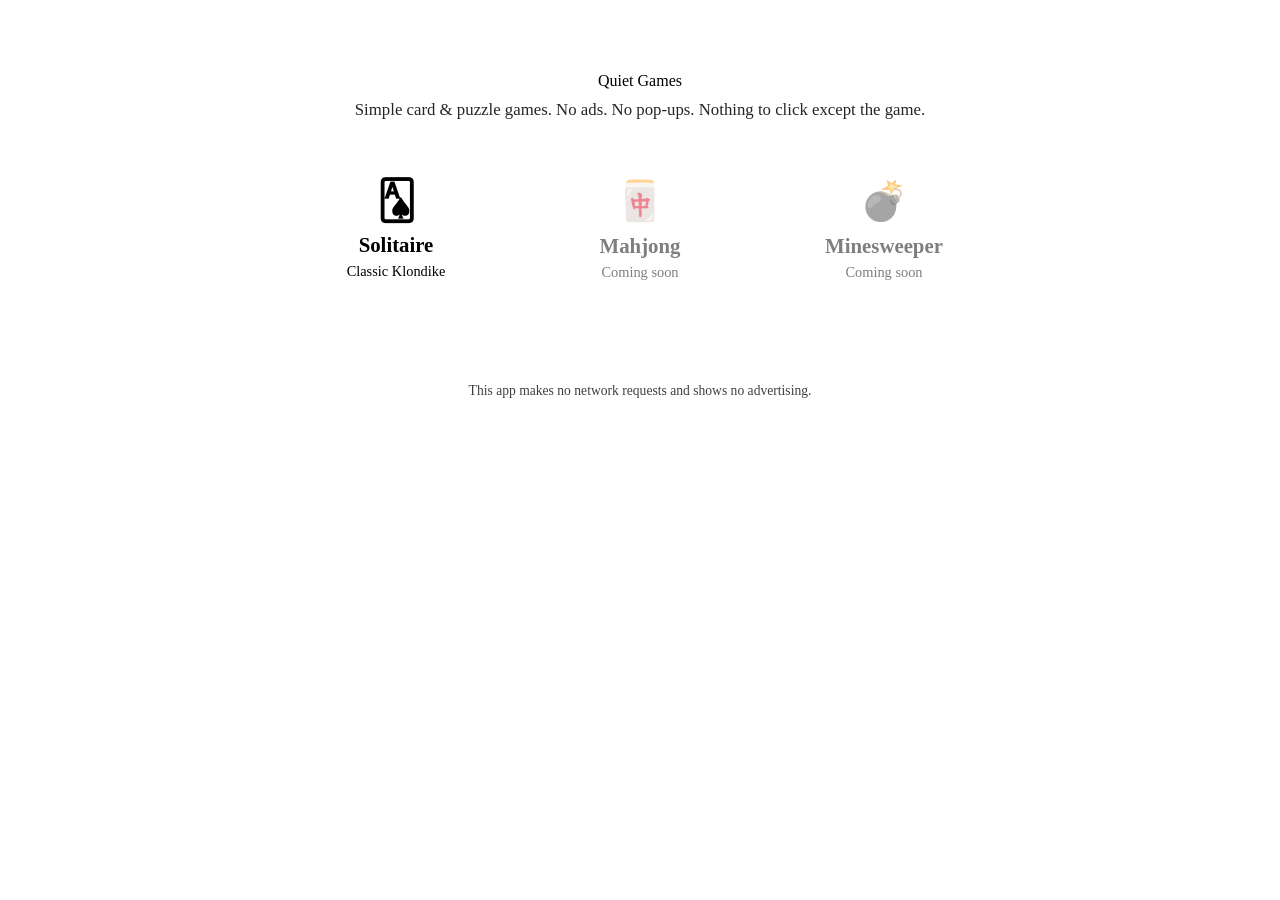
==== index.html @ c565788e "Add index.html" ====
<!DOCTYPE html>
<html lang="en">
<head>
<meta charset="UTF-8">
<meta name="viewport" content="width=device-width, initial-scale=1, maximum-scale=3">
<title>Quiet Games</title>
<link rel="stylesheet" href="shared/theme.css">
<style>
  body { display: flex; flex-direction: column; align-items: center; padding: 24px 16px 60px; }
  .hub-frame { width: 100%; max-width: 760px; }
  .hub-felt { padding: 40px 24px; text-align: center; }
  header.hub-header { margin-bottom: 30px; }
  .tagline { color: var(--cream); opacity: 0.85; margin-top: 10px; font-size: 1.05rem; }
  .tiles { display: grid; grid-template-columns: repeat(auto-fit, minmax(200px, 1fr)); gap: 20px; margin-top: 30px; }
  .tile {
    display: block; text-decoration: none;
    background: var(--cream); color: var(--ink);
    border-radius: 14px; padding: 28px 16px;
    box-shadow: 0 6px 0 var(--wood-dark);
    font-family: var(--font-display); font-weight: 700; font-size: 1.3rem;
  }
  .tile:hover { filter: brightness(1.05); }
  .tile:active { transform: translateY(4px); box-shadow: 0 2px 0 var(--wood-dark); }
  .tile .icon { font-size: 2.4rem; display: block; margin-bottom: 10px; }
  .tile.soon { opacity: 0.5; cursor: default; pointer-events: none; }
  .tile .sub { display: block; font-family: var(--font-body); font-weight: 400; font-size: 0.9rem; margin-top: 6px; color: var(--ink-soft); }
  footer.hub-footer { margin-top: 34px; font-size: 0.85rem; opacity: 0.75; }
</style>
</head>
<body>
  <div class="hub-frame wood-frame">
    <div class="hub-felt felt">
      <header class="hub-header">
        <span class="brass-plate">Quiet Games</span>
        <p class="tagline">Simple card &amp; puzzle games. No ads. No pop-ups. Nothing to click except the game.</p>
      </header>

      <div class="tiles">
        <a class="tile" href="games/solitaire/index.html">
          <span class="icon" aria-hidden="true">🂡</span>
          Solitaire
          <span class="sub">Classic Klondike</span>
        </a>
        <a class="tile soon" href="#" aria-disabled="true">
          <span class="icon" aria-hidden="true">🀄</span>
          Mahjong
          <span class="sub">Coming soon</span>
        </a>
        <a class="tile soon" href="#" aria-disabled="true">
          <span class="icon" aria-hidden="true">💣</span>
          Minesweeper
          <span class="sub">Coming soon</span>
        </a>
      </div>
    </div>
  </div>
  <footer class="hub-footer">This app makes no network requests and shows no advertising.</footer>
</body>
</html>
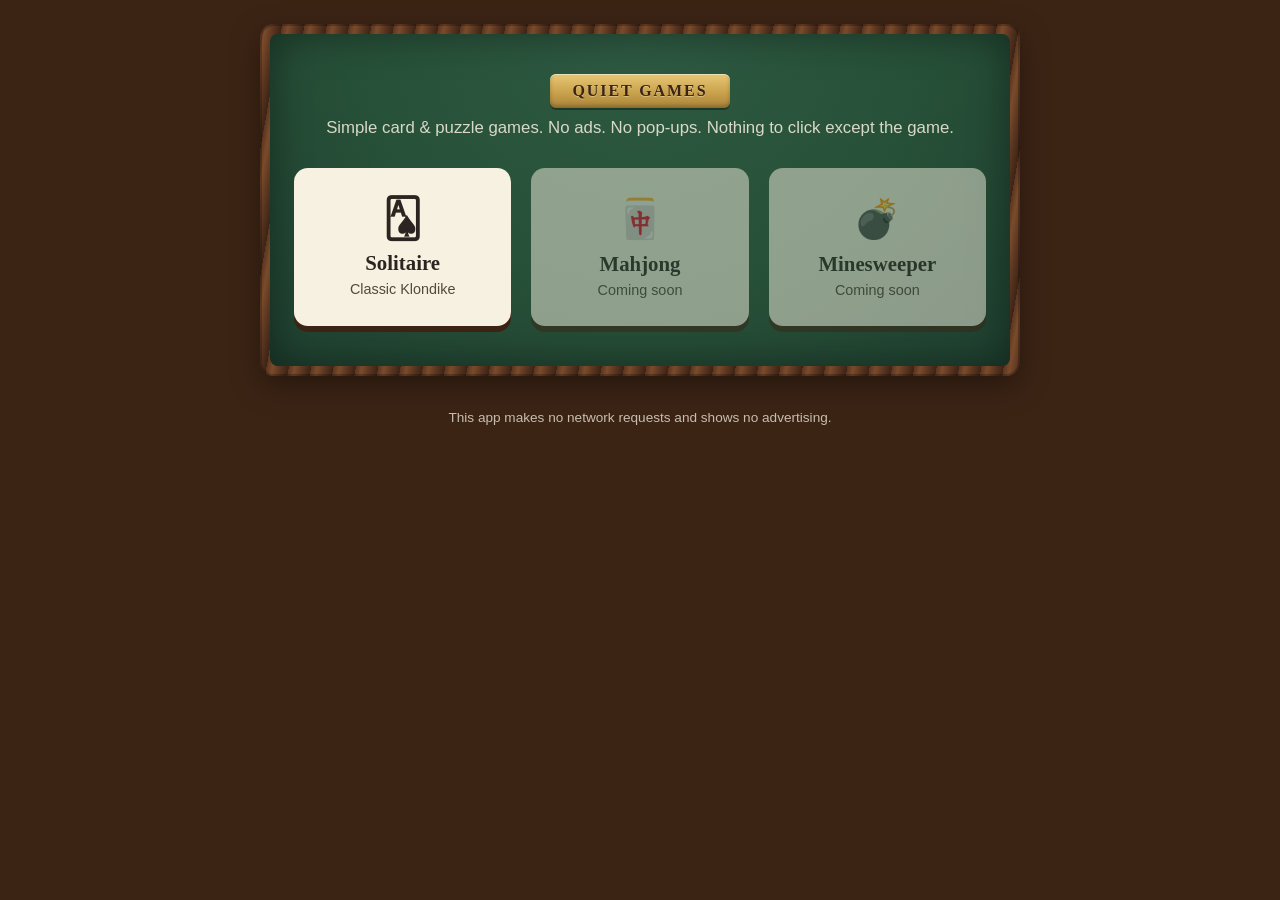
==== commit 1999e016: "Cache-bust theme.css/style.css references so the modal-fix CSS reliably reloads" ====
--- a/index.html
+++ b/index.html
@@ -4,7 +4,7 @@
 <meta charset="UTF-8">
 <meta name="viewport" content="width=device-width, initial-scale=1, maximum-scale=3">
 <title>Quiet Games</title>
-<link rel="stylesheet" href="shared/theme.css">
+<link rel="stylesheet" href="shared/theme.css?v=2">
 <style>
   body { display: flex; flex-direction: column; align-items: center; padding: 24px 16px 60px; }
   .hub-frame { width: 100%; max-width: 760px; }
--- a/shared/theme.css
+++ b/shared/theme.css
@@ -0,0 +1,157 @@
+/* ============================================================
+   QUIET GAMES — shared theme
+   A real card-table look (wood frame, green felt, brass plate)
+   instead of generic "app" chrome. No external fonts, no
+   external images, no network calls of any kind.
+   ============================================================ */
+
+:root {
+  /* --- palette --- */
+  --felt-dark:   #1f4030;
+  --felt-mid:    #275038;
+  --felt-light:  #2e5a42;
+  --wood-dark:   #3c2415;
+  --wood-mid:    #5a3520;
+  --wood-light:  #7a4b2b;
+  --brass:       #c9a24b;
+  --brass-bright:#e8c877;
+  --cream:       #f7f1e1;
+  --ink:         #2b2420;
+  --ink-soft:    #55483c;
+  --red-suit:    #a83232;
+  --black-suit:  #1e2a24;
+  --focus-ring:  #ffd166;
+  --shadow:      rgba(0,0,0,0.35);
+
+  /* --- type --- */
+  --font-display: 'Iowan Old Style', 'Palatino Linotype', Palatino, Georgia, 'Times New Roman', serif;
+  --font-body: 'Segoe UI', Verdana, Arial, sans-serif;
+
+  /* --- sizing (overridden in large-text mode) --- */
+  --ui-scale: 1;
+}
+
+/* Large-text / high-legibility mode, toggled with a class on <body> */
+body.large-text {
+  --ui-scale: 1.25;
+}
+
+* { box-sizing: border-box; }
+
+html, body {
+  margin: 0;
+  padding: 0;
+  min-height: 100%;
+  background: var(--wood-dark);
+  color: var(--cream);
+  font-family: var(--font-body);
+  font-size: calc(16px * var(--ui-scale));
+}
+
+h1, h2, h3, .display {
+  font-family: var(--font-display);
+  font-weight: 700;
+  letter-spacing: 0.02em;
+}
+
+/* Wood picture-frame wrapper used by every game shell */
+.wood-frame {
+  background:
+    repeating-linear-gradient(
+      100deg,
+      var(--wood-mid) 0px,
+      var(--wood-light) 6px,
+      var(--wood-mid) 14px,
+      var(--wood-dark) 22px
+    );
+  border-radius: 14px;
+  padding: 10px;
+  box-shadow: 0 10px 30px var(--shadow), inset 0 0 0 2px rgba(0,0,0,0.25);
+}
+
+.felt {
+  background:
+    radial-gradient(ellipse at 50% 0%, var(--felt-light) 0%, var(--felt-mid) 55%, var(--felt-dark) 100%);
+  border-radius: 8px;
+  box-shadow: inset 0 0 40px rgba(0,0,0,0.4);
+}
+
+/* Brass engraved nameplate, the suite's signature element */
+.brass-plate {
+  display: inline-block;
+  background: linear-gradient(180deg, var(--brass-bright), var(--brass) 55%, #a9843a 100%);
+  color: var(--wood-dark);
+  font-family: var(--font-display);
+  font-weight: 700;
+  letter-spacing: 0.12em;
+  text-transform: uppercase;
+  padding: 0.5em 1.4em;
+  border-radius: 6px;
+  box-shadow: 0 2px 0 rgba(0,0,0,0.35), inset 0 1px 0 rgba(255,255,255,0.5), inset 0 -2px 4px rgba(0,0,0,0.25);
+  text-shadow: 0 1px 0 rgba(255,255,255,0.35);
+}
+
+/* --- buttons: large, plain-language, unmistakable from ad chrome --- */
+button, .btn {
+  font-family: var(--font-body);
+  font-size: calc(1rem * var(--ui-scale));
+  font-weight: 700;
+  color: var(--ink);
+  background: var(--cream);
+  border: 2px solid var(--wood-dark);
+  border-radius: 10px;
+  padding: 0.75em 1.3em;
+  min-height: 48px;
+  cursor: pointer;
+  box-shadow: 0 3px 0 var(--wood-dark);
+}
+button:hover, .btn:hover { filter: brightness(1.05); }
+button:active, .btn:active { transform: translateY(2px); box-shadow: 0 1px 0 var(--wood-dark); }
+
+button.primary, .btn.primary {
+  background: var(--brass);
+  border-color: var(--wood-dark);
+}
+
+button:disabled { opacity: 0.45; cursor: default; box-shadow: none; transform: none; }
+
+/* Strong, consistent keyboard/tap focus ring — never subtle */
+:focus-visible {
+  outline: 3px solid var(--focus-ring);
+  outline-offset: 2px;
+}
+
+/* --- simple modal, used instead of window.alert/confirm on purpose:
+   real browser dialogs look exactly like the scam popups we're
+   trying to get away from. --- */
+.modal-backdrop {
+  position: fixed; inset: 0;
+  background: rgba(15, 10, 5, 0.6);
+  display: flex; align-items: center; justify-content: center;
+  z-index: 50;
+  padding: 20px;
+}
+.modal-backdrop[hidden] {
+  display: none;
+}
+.modal-box {
+  background: var(--cream);
+  color: var(--ink);
+  border-radius: 12px;
+  padding: 1.5em;
+  max-width: 420px;
+  width: 100%;
+  box-shadow: 0 20px 50px rgba(0,0,0,0.5);
+  text-align: center;
+}
+.modal-box h2 { margin-top: 0; color: var(--ink); }
+.modal-actions { display: flex; gap: 10px; justify-content: center; margin-top: 1.2em; flex-wrap: wrap; }
+
+.visually-hidden {
+  position: absolute; width: 1px; height: 1px;
+  overflow: hidden; clip: rect(0,0,0,0); white-space: nowrap;
+}
+
+@media (prefers-reduced-motion: reduce) {
+  * { animation: none !important; transition: none !important; }
+}
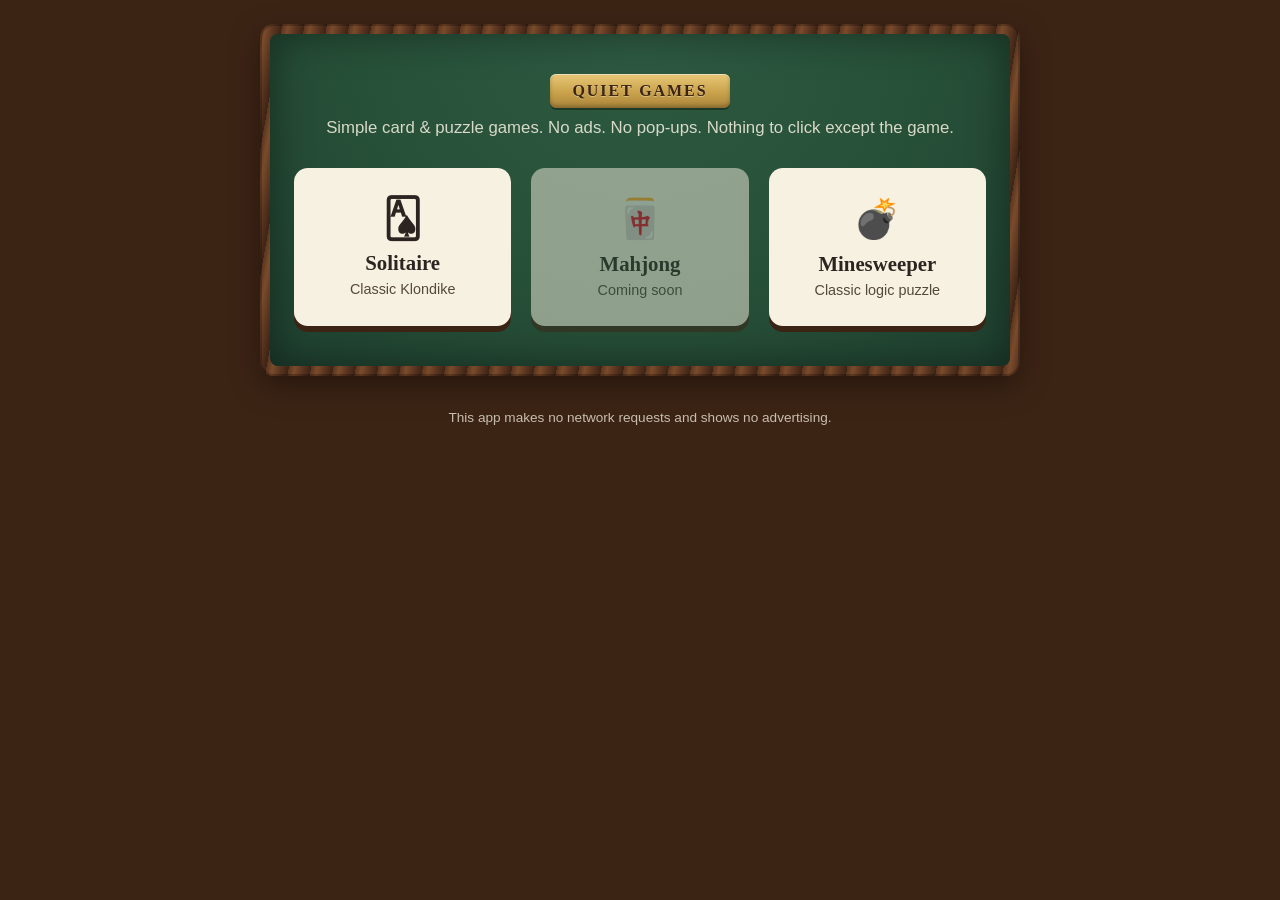
==== commit 85633913: "Hub: enable Minesweeper tile" ====
--- a/index.html
+++ b/index.html
@@ -46,10 +46,10 @@
           Mahjong
           <span class="sub">Coming soon</span>
         </a>
-        <a class="tile soon" href="#" aria-disabled="true">
+        <a class="tile" href="games/minesweeper/index.html">
           <span class="icon" aria-hidden="true">💣</span>
           Minesweeper
-          <span class="sub">Coming soon</span>
+          <span class="sub">Classic logic puzzle</span>
         </a>
       </div>
     </div>
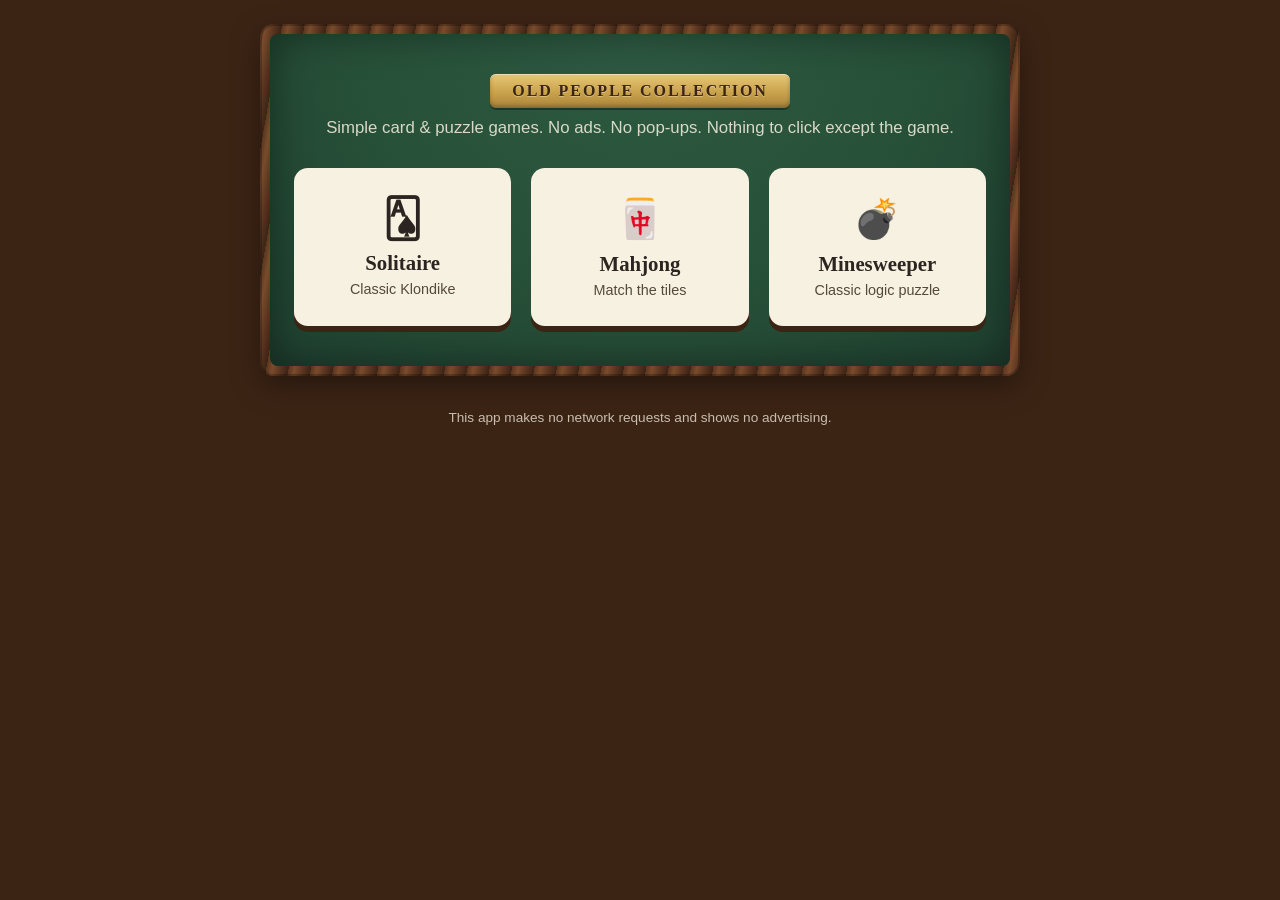
==== commit 30243bce: "Hub: rename to Old People Collection, enable Mahjong tile" ====
--- a/index.html
+++ b/index.html
@@ -3,7 +3,7 @@
 <head>
 <meta charset="UTF-8">
 <meta name="viewport" content="width=device-width, initial-scale=1, maximum-scale=3">
-<title>Quiet Games</title>
+<title>Old People Collection</title>
 <link rel="stylesheet" href="shared/theme.css?v=2">
 <style>
   body { display: flex; flex-direction: column; align-items: center; padding: 24px 16px 60px; }
@@ -31,7 +31,7 @@
   <div class="hub-frame wood-frame">
     <div class="hub-felt felt">
       <header class="hub-header">
-        <span class="brass-plate">Quiet Games</span>
+        <span class="brass-plate">Old People Collection</span>
         <p class="tagline">Simple card &amp; puzzle games. No ads. No pop-ups. Nothing to click except the game.</p>
       </header>
 
@@ -41,10 +41,10 @@
           Solitaire
           <span class="sub">Classic Klondike</span>
         </a>
-        <a class="tile soon" href="#" aria-disabled="true">
+        <a class="tile" href="games/mahjong/index.html">
           <span class="icon" aria-hidden="true">🀄</span>
           Mahjong
-          <span class="sub">Coming soon</span>
+          <span class="sub">Match the tiles</span>
         </a>
         <a class="tile" href="games/minesweeper/index.html">
           <span class="icon" aria-hidden="true">💣</span>
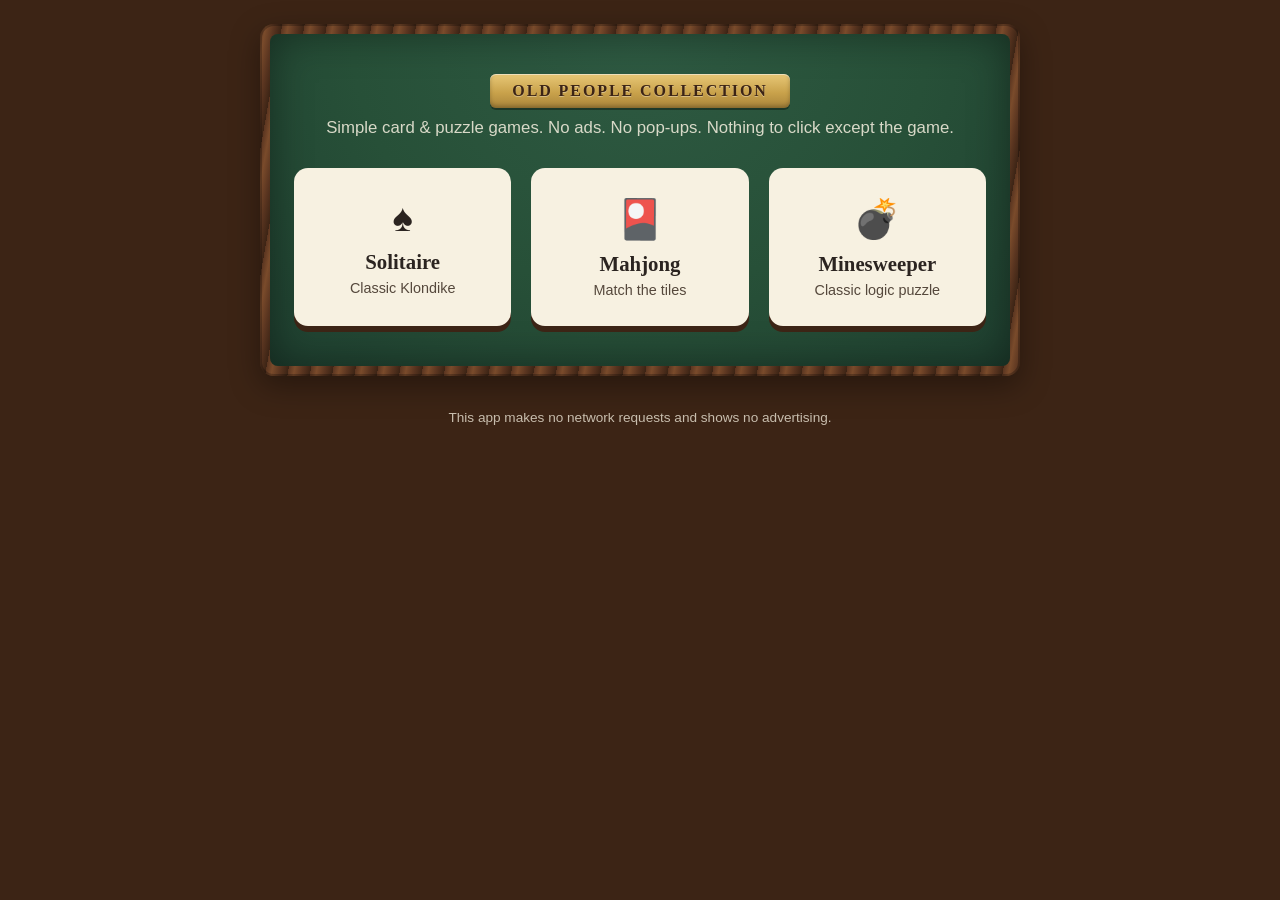
==== commit 486ba465: "Fix garbled hub icons: Solitaire and Mahjong used Unicode blocks (Playing Cards, Mahjong Tiles) with" ====
--- a/index.html
+++ b/index.html
@@ -37,12 +37,12 @@
 
       <div class="tiles">
         <a class="tile" href="games/solitaire/index.html">
-          <span class="icon" aria-hidden="true">🂡</span>
+          <span class="icon" aria-hidden="true">♠</span>
           Solitaire
           <span class="sub">Classic Klondike</span>
         </a>
         <a class="tile" href="games/mahjong/index.html">
-          <span class="icon" aria-hidden="true">🀄</span>
+          <span class="icon" aria-hidden="true">🎴</span>
           Mahjong
           <span class="sub">Match the tiles</span>
         </a>
--- a/shared/theme.css
+++ b/shared/theme.css
@@ -1,5 +1,5 @@
 /* ============================================================
-   QUIET GAMES — shared theme
+   OLD PEOPLE COLLECTION — shared theme
    A real card-table look (wood frame, green felt, brass plate)
    instead of generic "app" chrome. No external fonts, no
    external images, no network calls of any kind.
